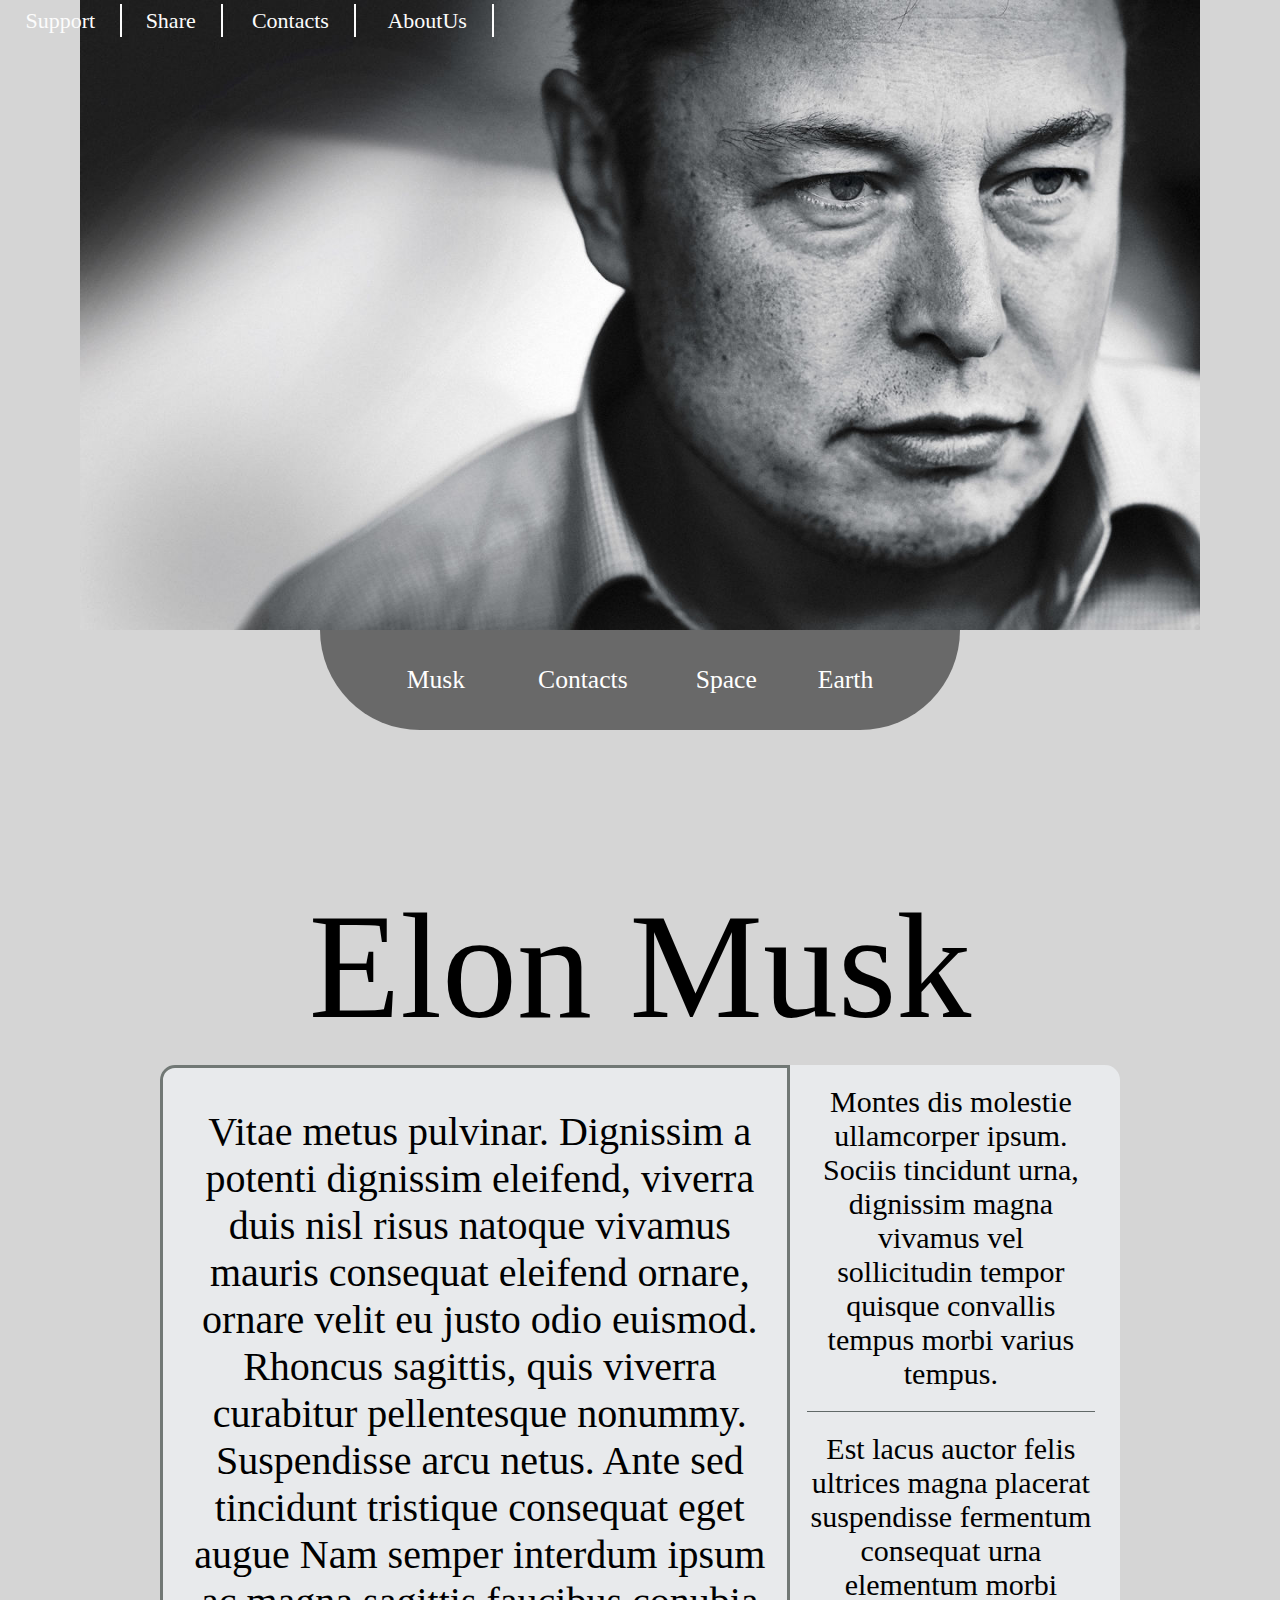
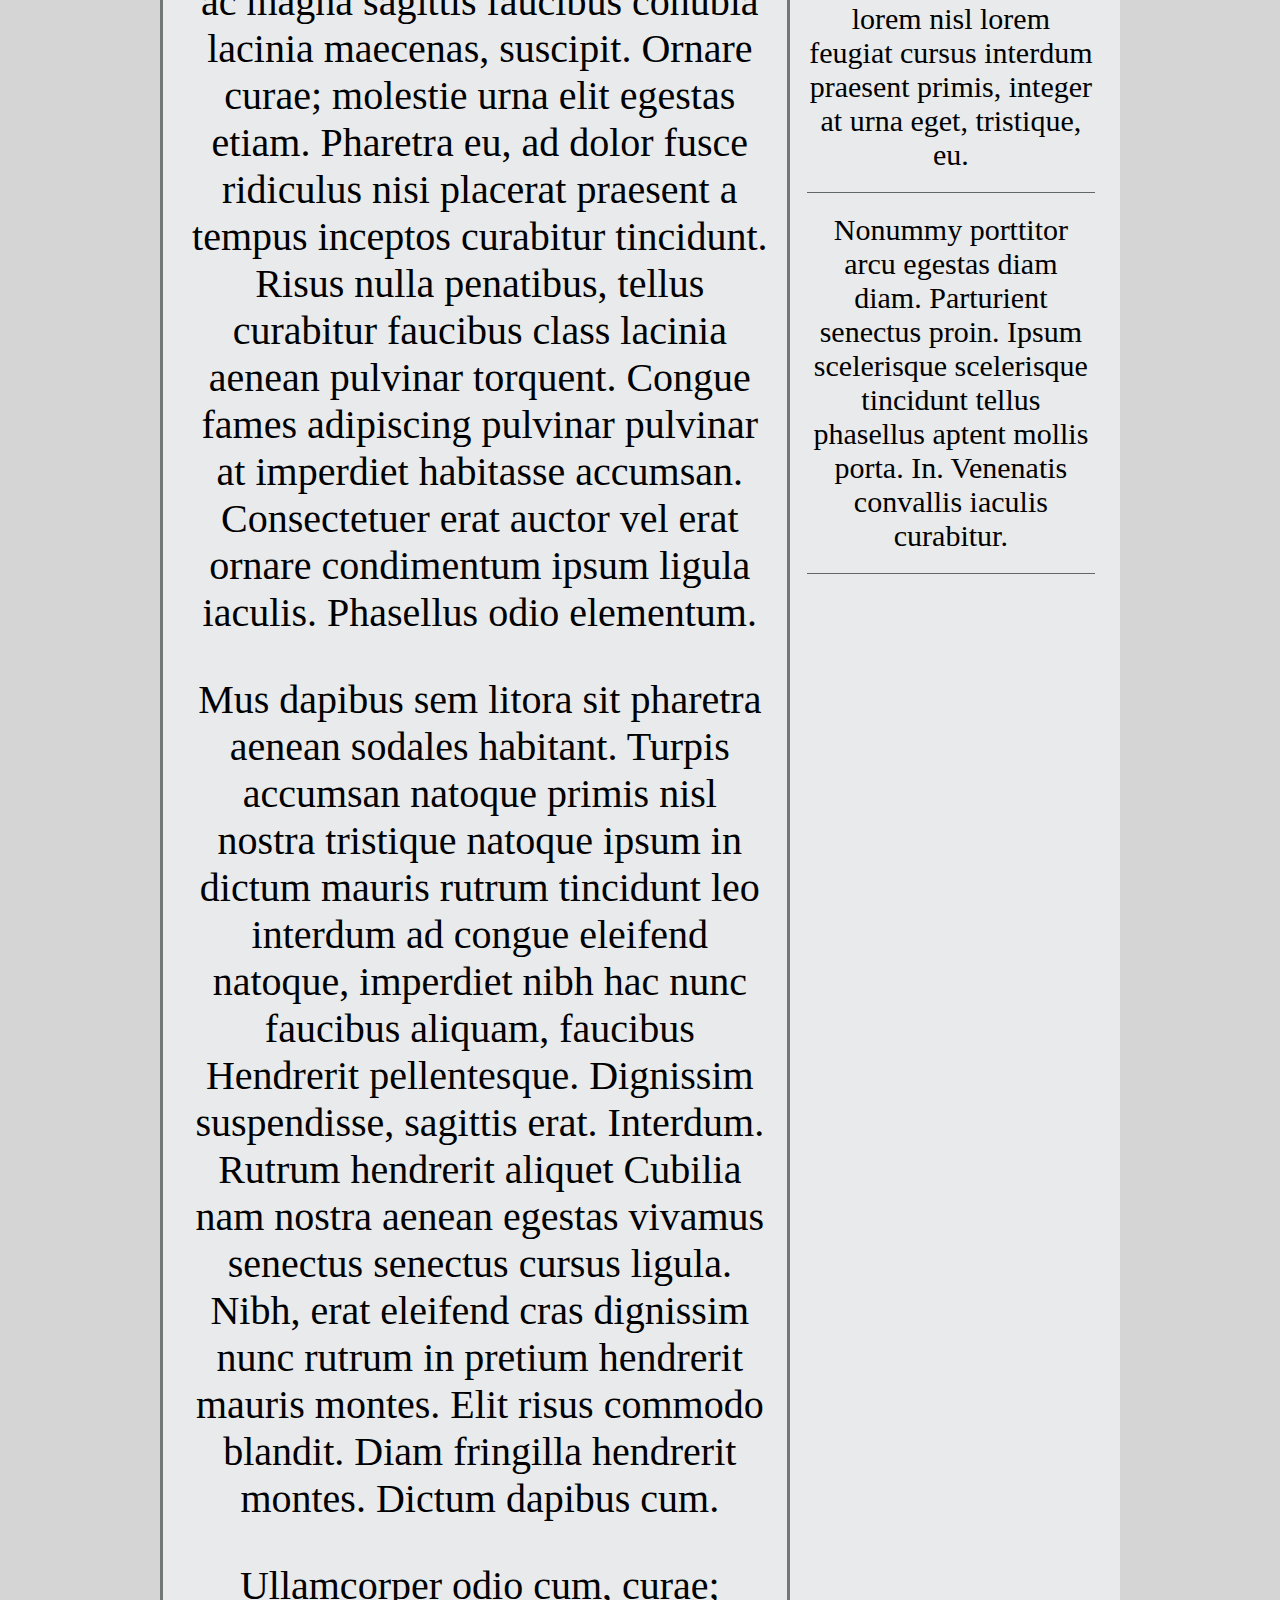
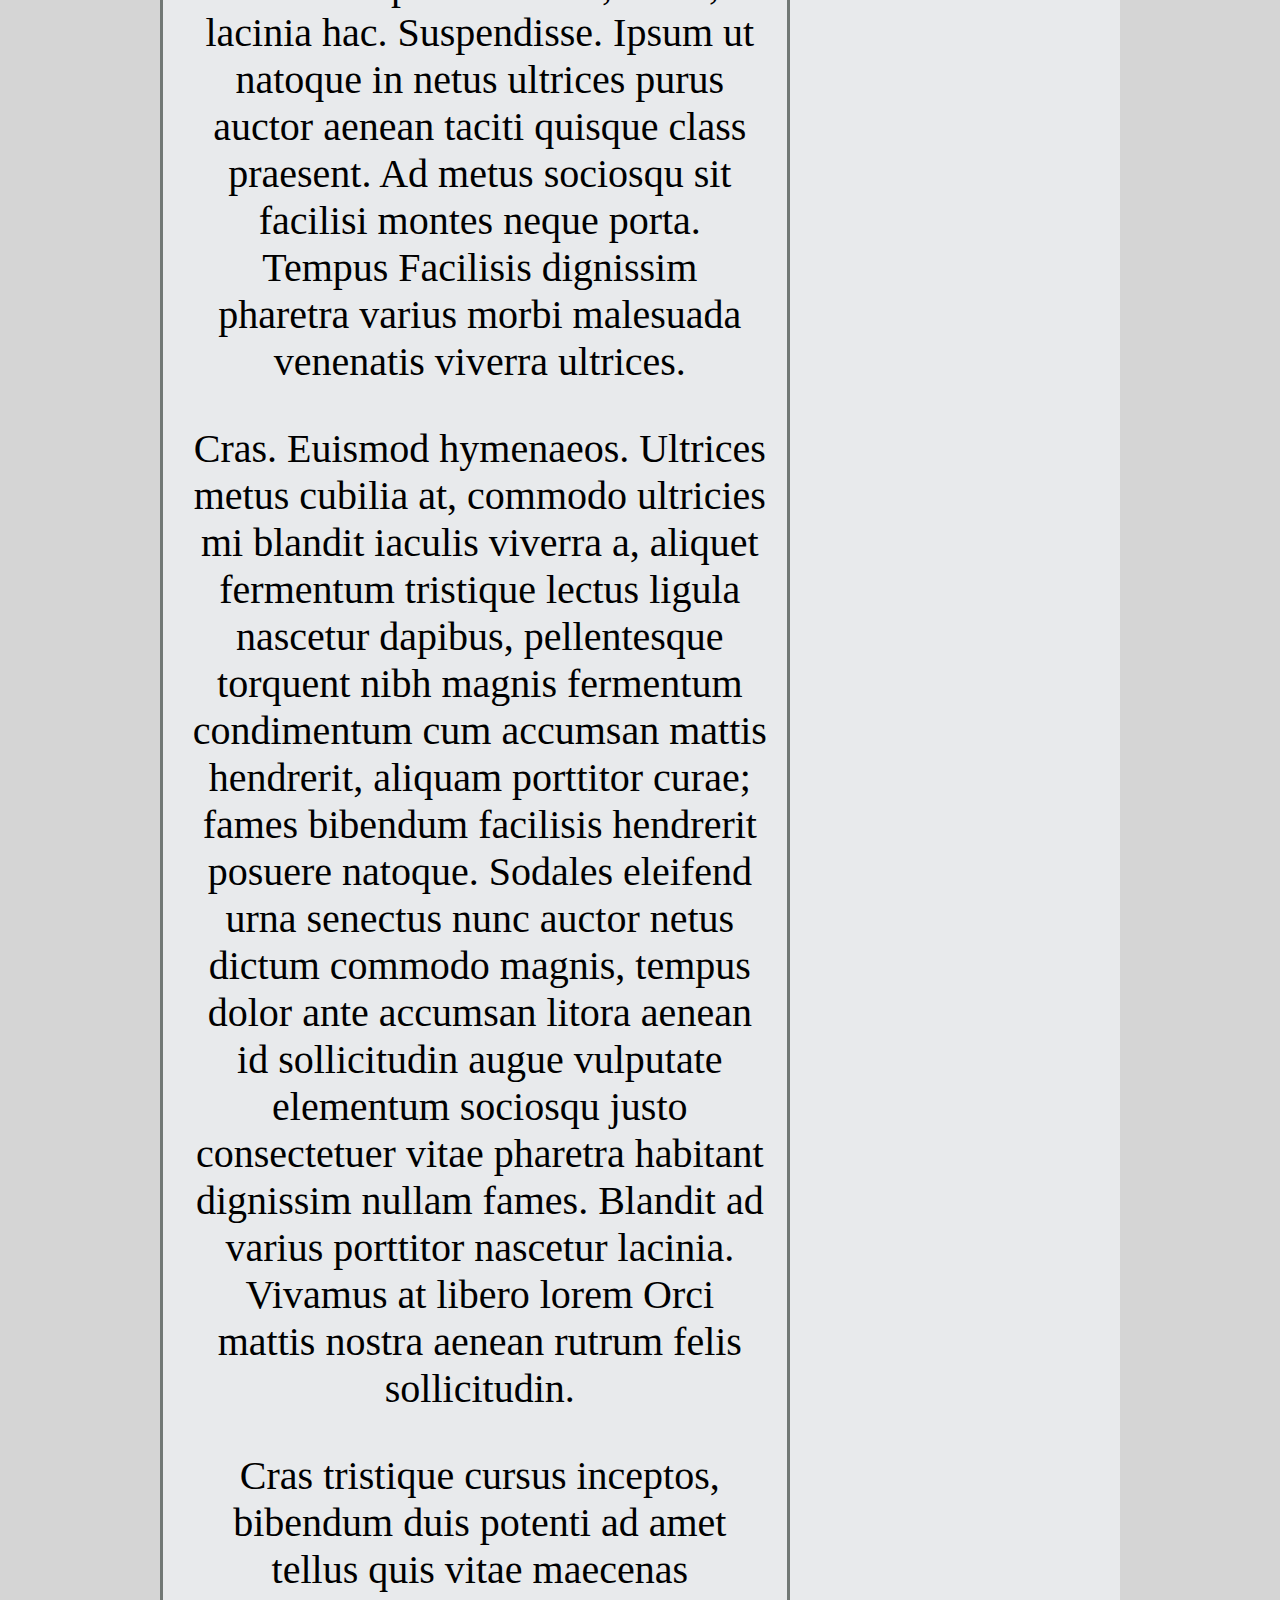
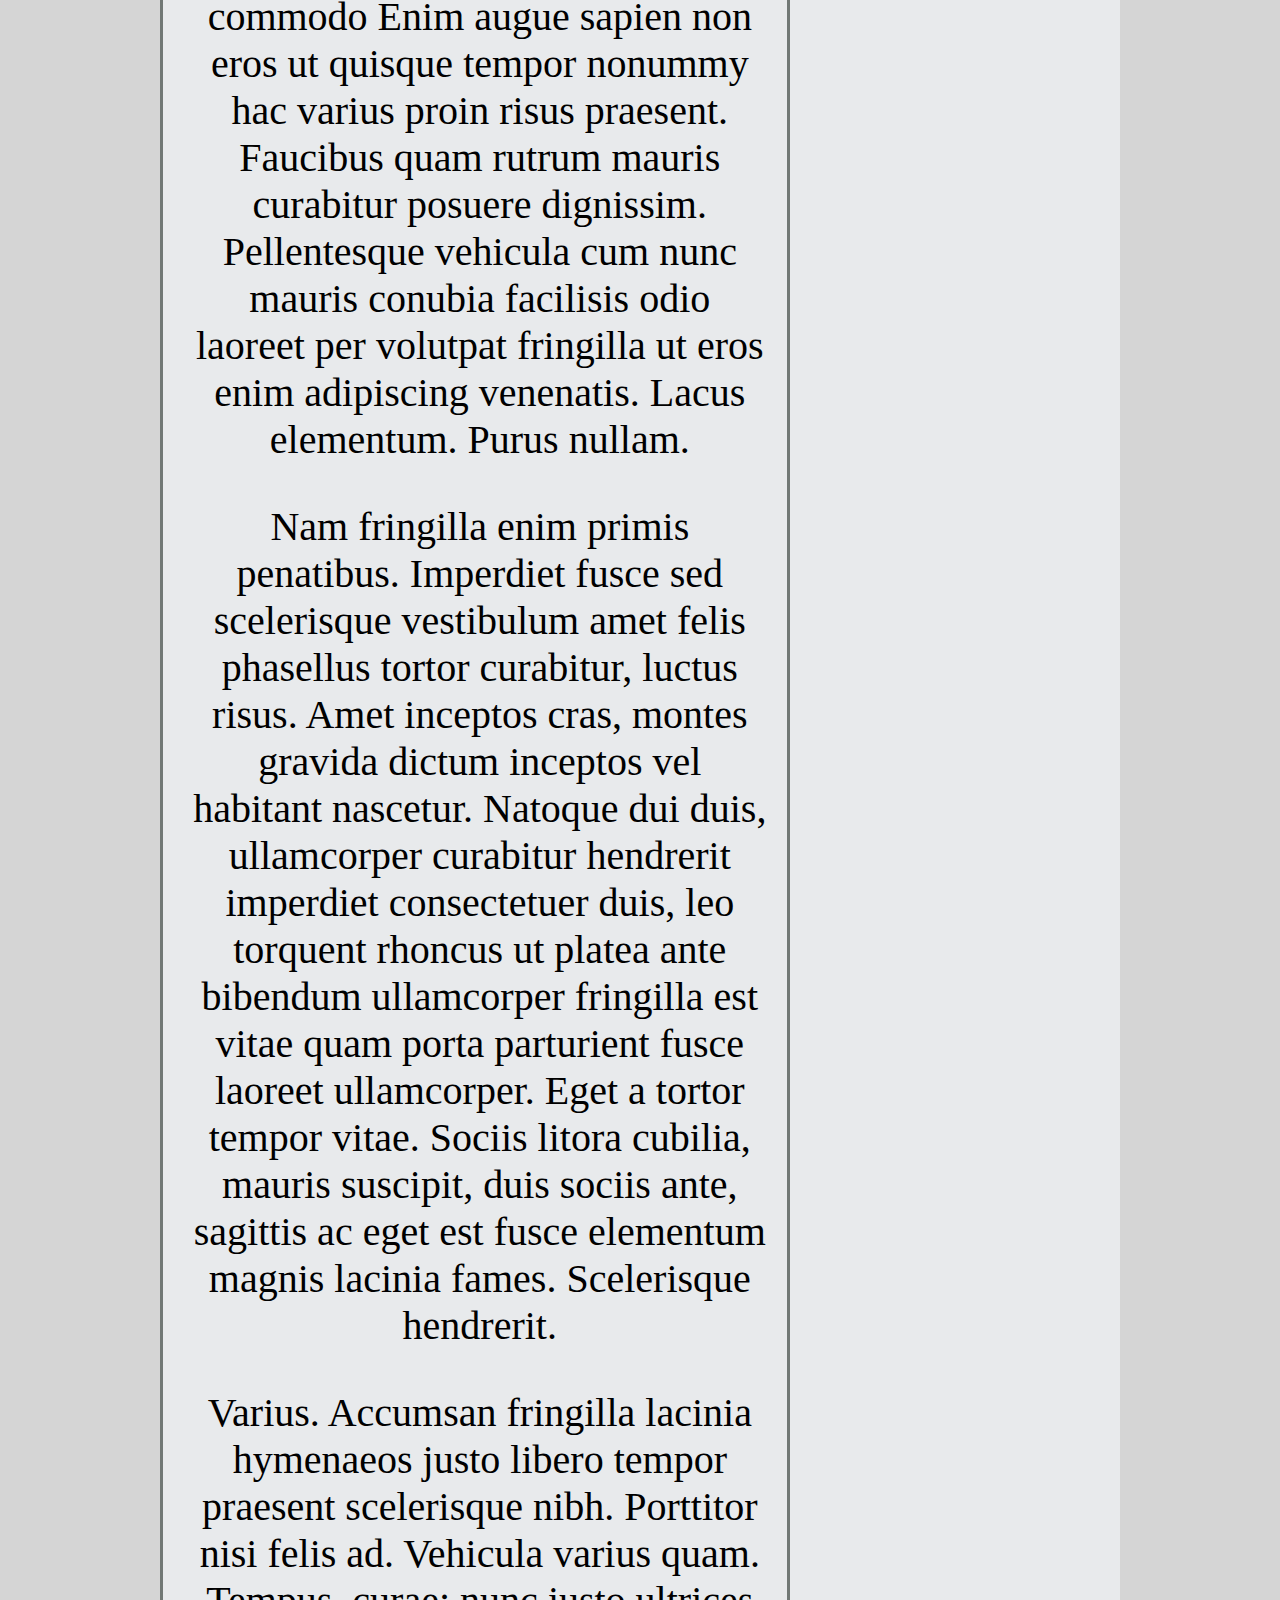
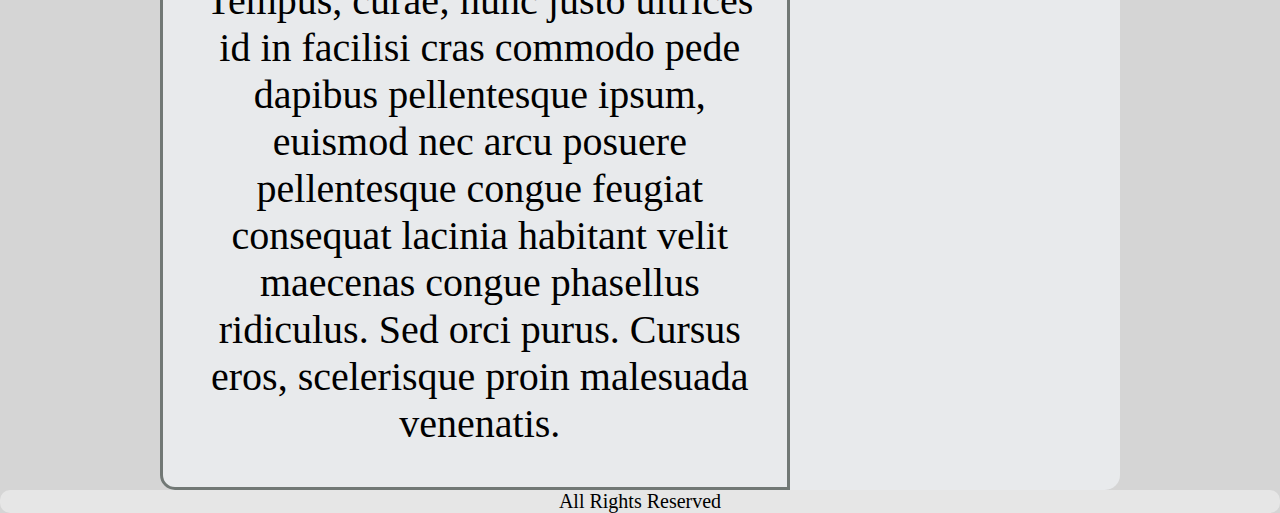
==== index.html @ c1c1b73b "FerstVersion" ====
<!DOCTYPE html>
<html lang="en">
<head>
	
  <link rel="stylesheet" href="Style/StyleEM.css">
 
</head>
<body>
	<div id="page-wrapper">
	<div id="support-menu">
			<ul >
				<li><a href="#" id="supMenLi1">Support</a></li>
				
				<li><a href="#" id="supMenLi2">Share</a></li>
				<li><a href="#" id="supMenLi3">Contacts</a></li>
				<li><a href="#" id="supMenLi4">AboutUs</a></li>
			</ul>
			</div>
		<div class="container">
			
			
		</div>
		<div id="main-menu">
			<ul >
				<li ><a href="#">Musk</a></li>
				<li id="das"><a href="Contacts.html" >Contacts</a></li>
				<li><a href="SpaceX.html">Space</a></li>
				<li id="as"><a href="EarthWork.html">Earth</a></li>
			</ul>
			</div>
		<p id="EM">Elon Musk</p>
		<div id="content-wrapper" class="container">
			<div id="content">
				<p>Vitae metus pulvinar. Dignissim a potenti dignissim eleifend, viverra duis nisl risus natoque vivamus mauris consequat eleifend ornare, ornare velit eu justo odio euismod. Rhoncus sagittis, quis viverra curabitur pellentesque nonummy. Suspendisse arcu netus. Ante sed tincidunt tristique consequat eget augue Nam semper interdum ipsum ac magna sagittis faucibus conubia lacinia maecenas, suscipit. Ornare curae; molestie urna elit egestas etiam. Pharetra eu, ad dolor fusce ridiculus nisi placerat praesent a tempus inceptos curabitur tincidunt. Risus nulla penatibus, tellus curabitur faucibus class lacinia aenean pulvinar torquent. Congue fames adipiscing pulvinar pulvinar at imperdiet habitasse accumsan. Consectetuer erat auctor vel erat ornare condimentum ipsum ligula iaculis. Phasellus odio elementum.</p>

<p>Mus dapibus sem litora sit pharetra aenean sodales habitant. Turpis accumsan natoque primis nisl nostra tristique natoque ipsum in dictum mauris rutrum tincidunt leo interdum ad congue eleifend natoque, imperdiet nibh hac nunc faucibus aliquam, faucibus Hendrerit pellentesque. Dignissim suspendisse, sagittis erat. Interdum. Rutrum hendrerit aliquet Cubilia nam nostra aenean egestas vivamus senectus senectus cursus ligula. Nibh, erat eleifend cras dignissim nunc rutrum in pretium hendrerit mauris montes. Elit risus commodo blandit. Diam fringilla hendrerit montes. Dictum dapibus cum.</p>

<p>Ullamcorper odio cum, curae; lacinia hac. Suspendisse. Ipsum ut natoque in netus ultrices purus auctor aenean taciti quisque class praesent. Ad metus sociosqu sit facilisi montes neque porta. Tempus Facilisis dignissim pharetra varius morbi malesuada venenatis viverra ultrices.</p>

<p>Cras. Euismod hymenaeos. Ultrices metus cubilia at, commodo ultricies mi blandit iaculis viverra a, aliquet fermentum tristique lectus ligula nascetur dapibus, pellentesque torquent nibh magnis fermentum condimentum cum accumsan mattis hendrerit, aliquam porttitor curae; fames bibendum facilisis hendrerit posuere natoque. Sodales eleifend urna senectus nunc auctor netus dictum commodo magnis, tempus dolor ante accumsan litora aenean id sollicitudin augue vulputate elementum sociosqu justo consectetuer vitae pharetra habitant dignissim nullam fames. Blandit ad varius porttitor nascetur lacinia. Vivamus at libero lorem Orci mattis nostra aenean rutrum felis sollicitudin.</p>

<p>Cras tristique cursus inceptos, bibendum duis potenti ad amet tellus quis vitae maecenas commodo Enim augue sapien non eros ut quisque tempor nonummy hac varius proin risus praesent. Faucibus quam rutrum mauris curabitur posuere dignissim. Pellentesque vehicula cum nunc mauris conubia facilisis odio laoreet per volutpat fringilla ut eros enim adipiscing venenatis. Lacus elementum. Purus nullam.</p>

<p>Nam fringilla enim primis penatibus. Imperdiet fusce sed scelerisque vestibulum amet felis phasellus tortor curabitur, luctus risus. Amet inceptos cras, montes gravida dictum inceptos vel habitant nascetur. Natoque dui duis, ullamcorper curabitur hendrerit imperdiet consectetuer duis, leo torquent rhoncus ut platea ante bibendum ullamcorper fringilla est vitae quam porta parturient fusce laoreet ullamcorper. Eget a tortor tempor vitae. Sociis litora cubilia, mauris suscipit, duis sociis ante, sagittis ac eget est fusce elementum magnis lacinia fames. Scelerisque hendrerit.</p>

<p>Varius. Accumsan fringilla lacinia hymenaeos justo libero tempor praesent scelerisque nibh. Porttitor nisi felis ad. Vehicula varius quam. Tempus, curae; nunc justo ultrices id in facilisi cras commodo pede dapibus pellentesque ipsum, euismod nec arcu posuere pellentesque congue feugiat consequat lacinia habitant velit maecenas congue phasellus ridiculus. Sed orci purus. Cursus eros, scelerisque proin malesuada venenatis.</p>
			</div>
			<div id="sidebar">
				<p>Montes dis molestie ullamcorper ipsum. Sociis tincidunt urna, dignissim magna vivamus vel sollicitudin tempor quisque convallis tempus morbi varius tempus.</p>

<p>Est lacus auctor felis ultrices magna placerat suspendisse fermentum consequat urna elementum morbi lorem nisl lorem feugiat cursus interdum praesent primis, integer at urna eget, tristique, eu.</p>

<p>Nonummy porttitor arcu egestas diam diam. Parturient senectus proin. Ipsum scelerisque scelerisque tincidunt tellus phasellus aptent mollis porta. In. Venenatis convallis iaculis curabitur.</p>
			</div>
			<div class="clear"></div>
		</div>
	<div class="dmx">
	 		<footer id="footer">
	 			All Rights Reserved
	 		</footer>
	 	</div>
	
	</div>
	
	
	 <script src="https://ajax.googleapis.com/ajax/libs/jquery/3.1.1/jquery.min.js" ></script>
	 <script src="Script/script.js"></script>
  
</body>
</html>
---- Style/StyleEM.css ----
html, body{
	background-color: #d5d5d5;
	margin: 0;
	padding: 0;
	height: 100%;
}

img{
	max-width: 100%;
}

.container{
	
	margin: 0 auto;
	height: 100%;
	text-align: center;
}

#page-wrapper {
	margin: 0;
	background-image: url(../img/elonMusk.jpg);
	background-size: 100% auto;
	background-position: center top;
	background-repeat: no-repeat;
	height: 70vh;
	text-align: center;
}




#support-menu{
	padding-top: 10px;
	margin: 0;
	float: left;
}

#support-menu ul{
	margin-left: -42px;
}

#support-menu > ul > li > a{
	padding: 4px 25px 4px 25px;
	color: rgba(252, 252, 252, 1);
	line-height: 100%;
	
	font-size: 22px;
}

#support-menu > ul > li > a:hover{
	border-radius: 50px;
	color: rgba(5, 5, 5, 1);
	background: rgba(252, 252, 252, 0.75);
}

#supMenLi1{
	border-right: 2px solid;
	margin-left: 2%;
}

#supMenLi2{
	border-right: 2px solid;
	margin-left: -6%;
}

#supMenLi3{
	border-right: 2px solid;
	margin-left: -4.5%;
}
#supMenLi4 {
	margin-left: -0.5%;
	border-right: 2px solid;
}


ul{
	margin: 0;
}

ul li{
	display: inline-block;
	
}

a{
	text-decoration: none;
}

#main-menu {
	margin: 0 auto;
	height: 100px;
	width: 50vw;
	border-radius: 0 0 200px 200px;
	background-color: dimgrey;
	overflow: hidden;
}

#main-menu ul{
	height: 100px;
	margin: 0;
	padding: 0;
	line-height: 100%;
	text-align: center;
	overflow: hidden;
}
#main-menu ul li{
	padding: 0 5%;
	display: inline-block;
	position: relative;
	line-height: 100%;
}

#main-menu > ul > li > a{
	text-decoration: none;
	color: #fff;
	line-height: 100px;
	font-size: 2vw;
	position: relative;
	z-index: 1;
}


#main-menu > ul > li > a:hover{
	color: #616968;
	
}

#main-menu > ul > li > a:before{
	content: " ";
	position: absolute;
	transition: 1.75s background-color;
	width: 200%;
	height: 350px;
	left: -50%;
	top: -150px;
	opacity: 0;
	z-index: -1;
	
}



#das {
	margin-left: 5px;
}


#as{
	margin-left: -7px;
}

#main-menu > ul > li > a:hover:before{
	opacity: 1;
	background-color: rgba(255, 255, 255, 1);
}

#content-wrapper{
	background-color: rgba(240, 242, 245, 0.7);
	height: auto;
	border-radius: 15px;
	width: 75Vw;
}

#EM {
	font-size: 150px;
margin-bottom: 1%;;
	text-align:  center;
	
}

#content, #sidebar{
	float: left;
}

/*         */

#content {
	max-width: 60%;
	padding: 0 2% 0 3%;
	margin: 0;
	border: 3px solid #717875;
	border-radius: 15px 0 0 15px;
}

#content > p{
	font-size: 40px;
}




#sidebar{
	width: 30%;
	margin-left: -2.3px;;
	overflow: hidden;
	padding: 0 1% 0 2%;
}

#sidebar > p{
	padding-top: 20px;
	padding-bottom: 20px;
	margin: 0;
	font-size: 30px;
	border-bottom: 1px solid #616968;
}

#footer{
	text-align: center;
	font-size: 20px;
	float: none;
	background-color: rgba(255, 255, 255, 0.4);
		border-radius: 10px;
}



.clear{
	clear: both;
}

@media screen and (max-width: 720px) {
	#main-menu {
		border-radius: 0;
		width: 100%
				
}
	#main-menu > ul > li{
	margin: 0
}
	
	#main-menu > ul > li > a{
		padding: 0 10%;
		font-size: 2.75vw
}
	#EM{
		font-size: 50px;
	}
	#content > p{
		font-size: 25px;
}	
	#sidebar > p{
	font-size: 15px;
}

}

@media screen and (max-width: 1340px){
	#page-wrapper {
	background-size: auto 100%;
}
}
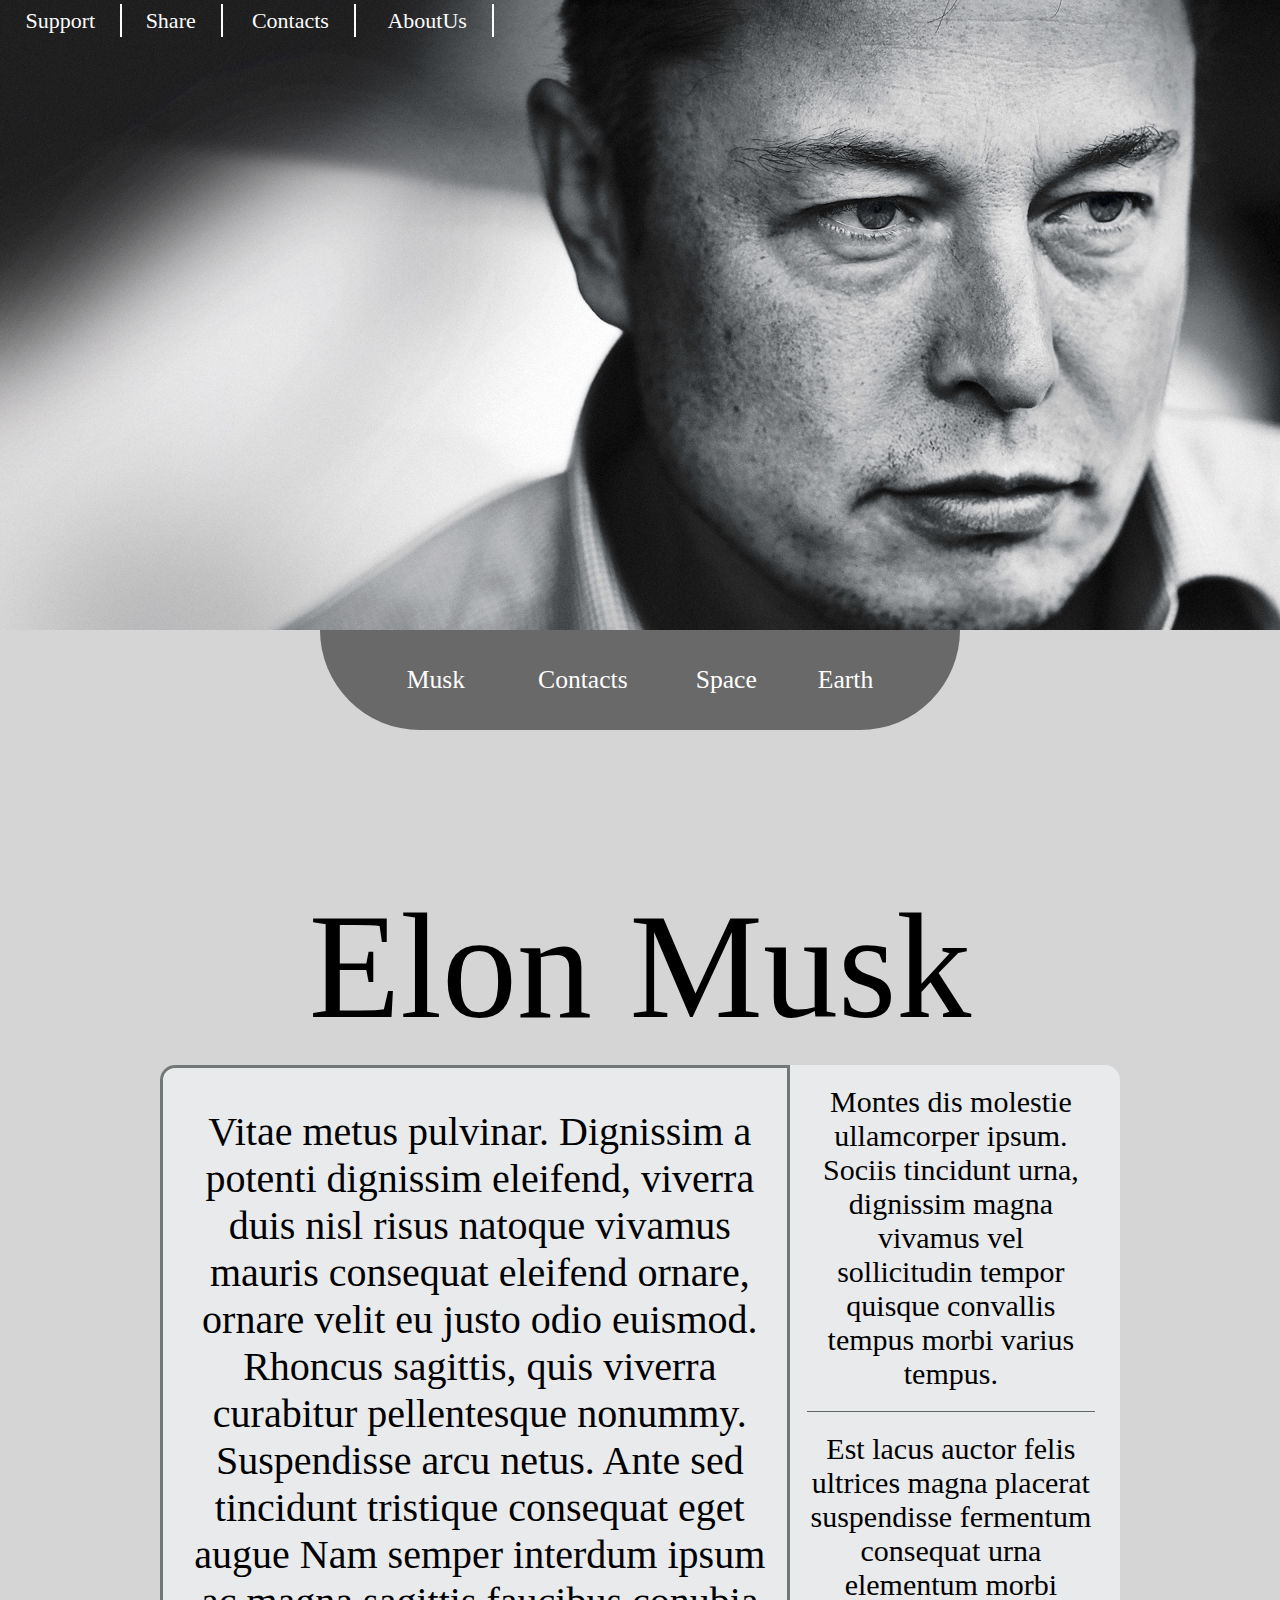
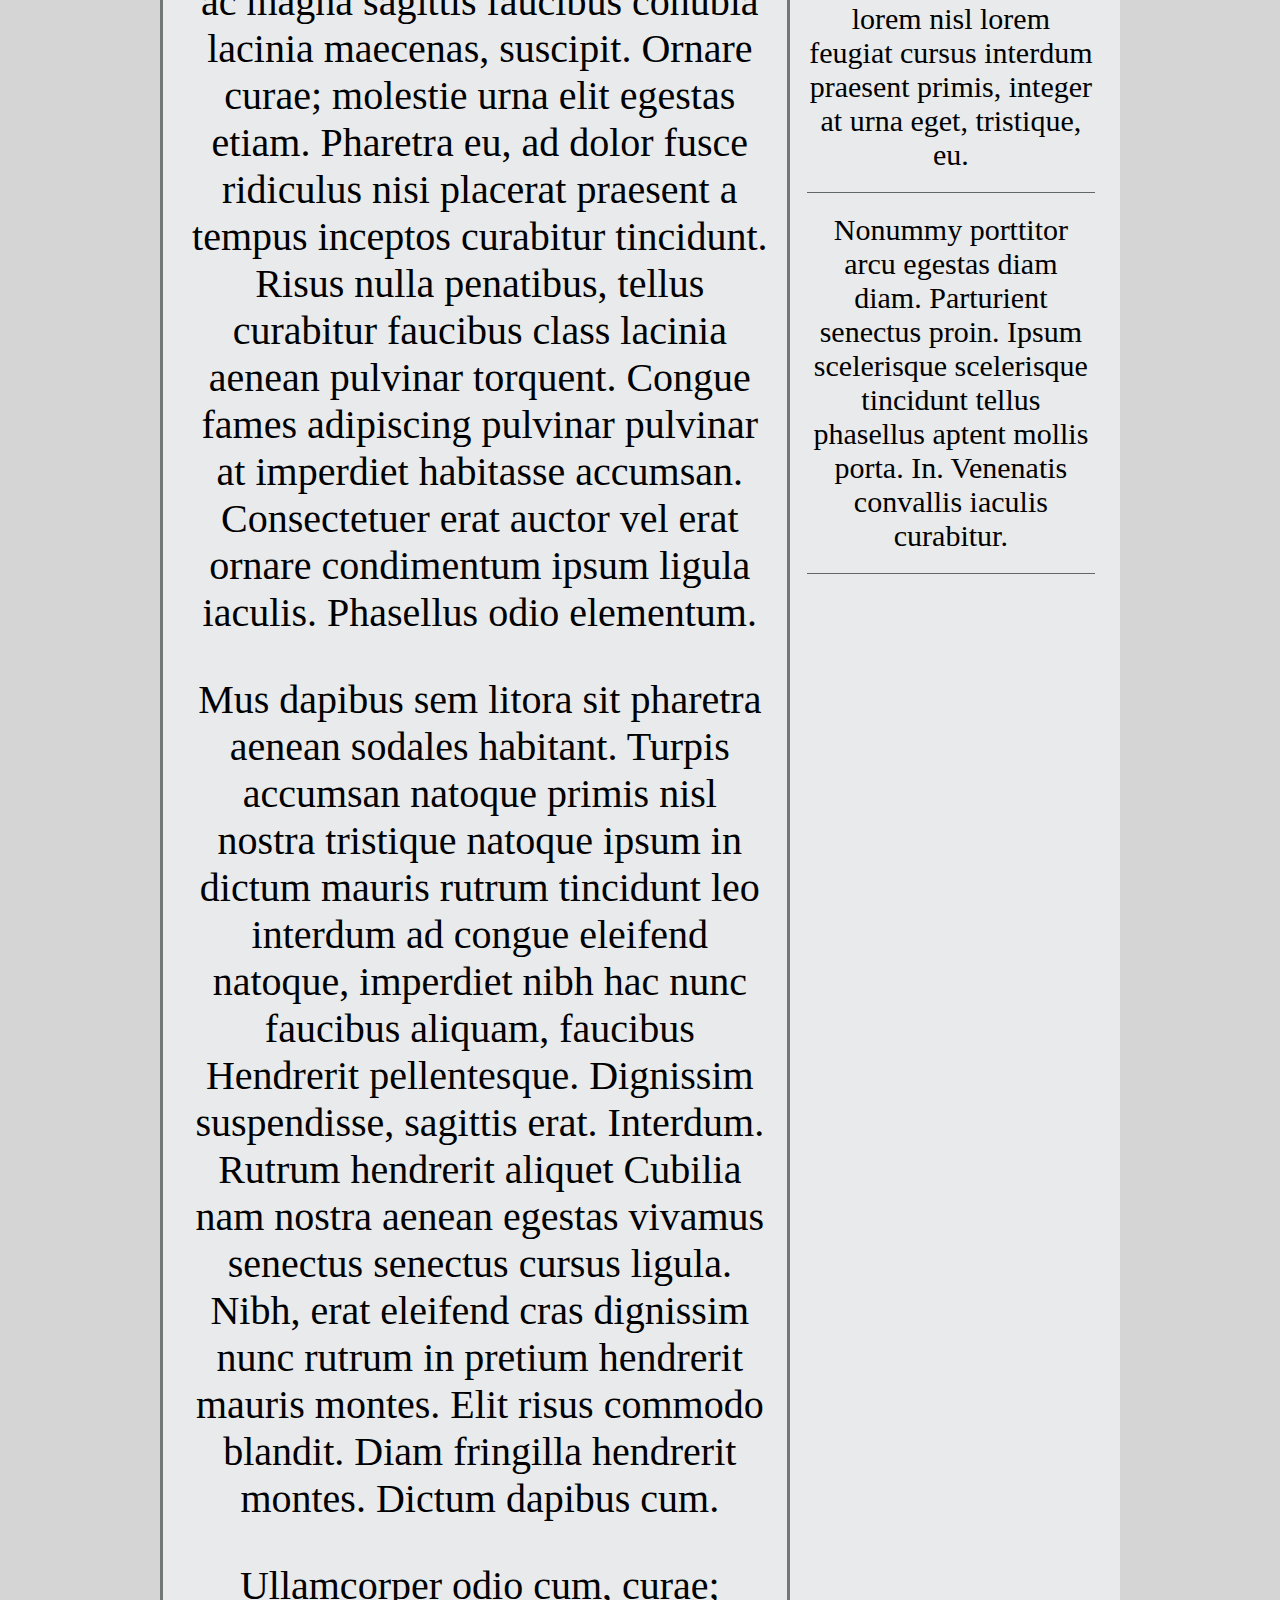
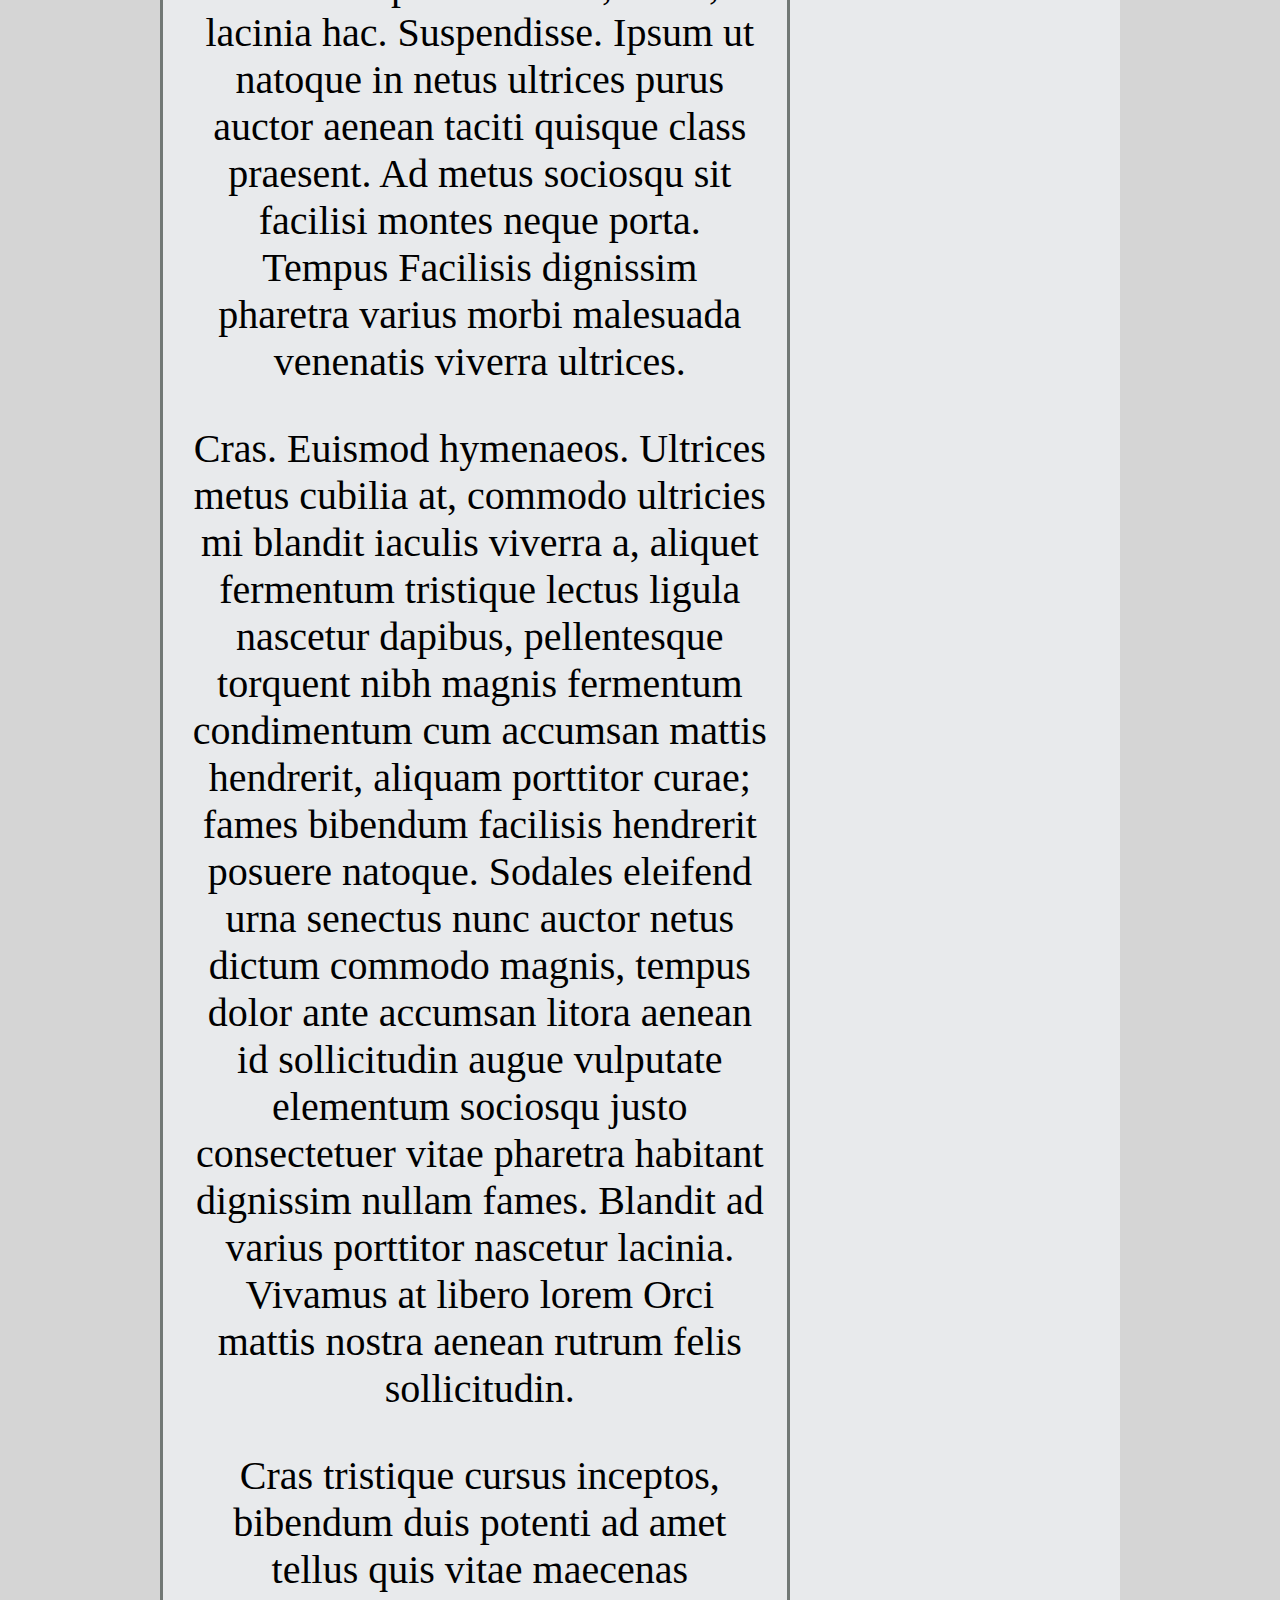
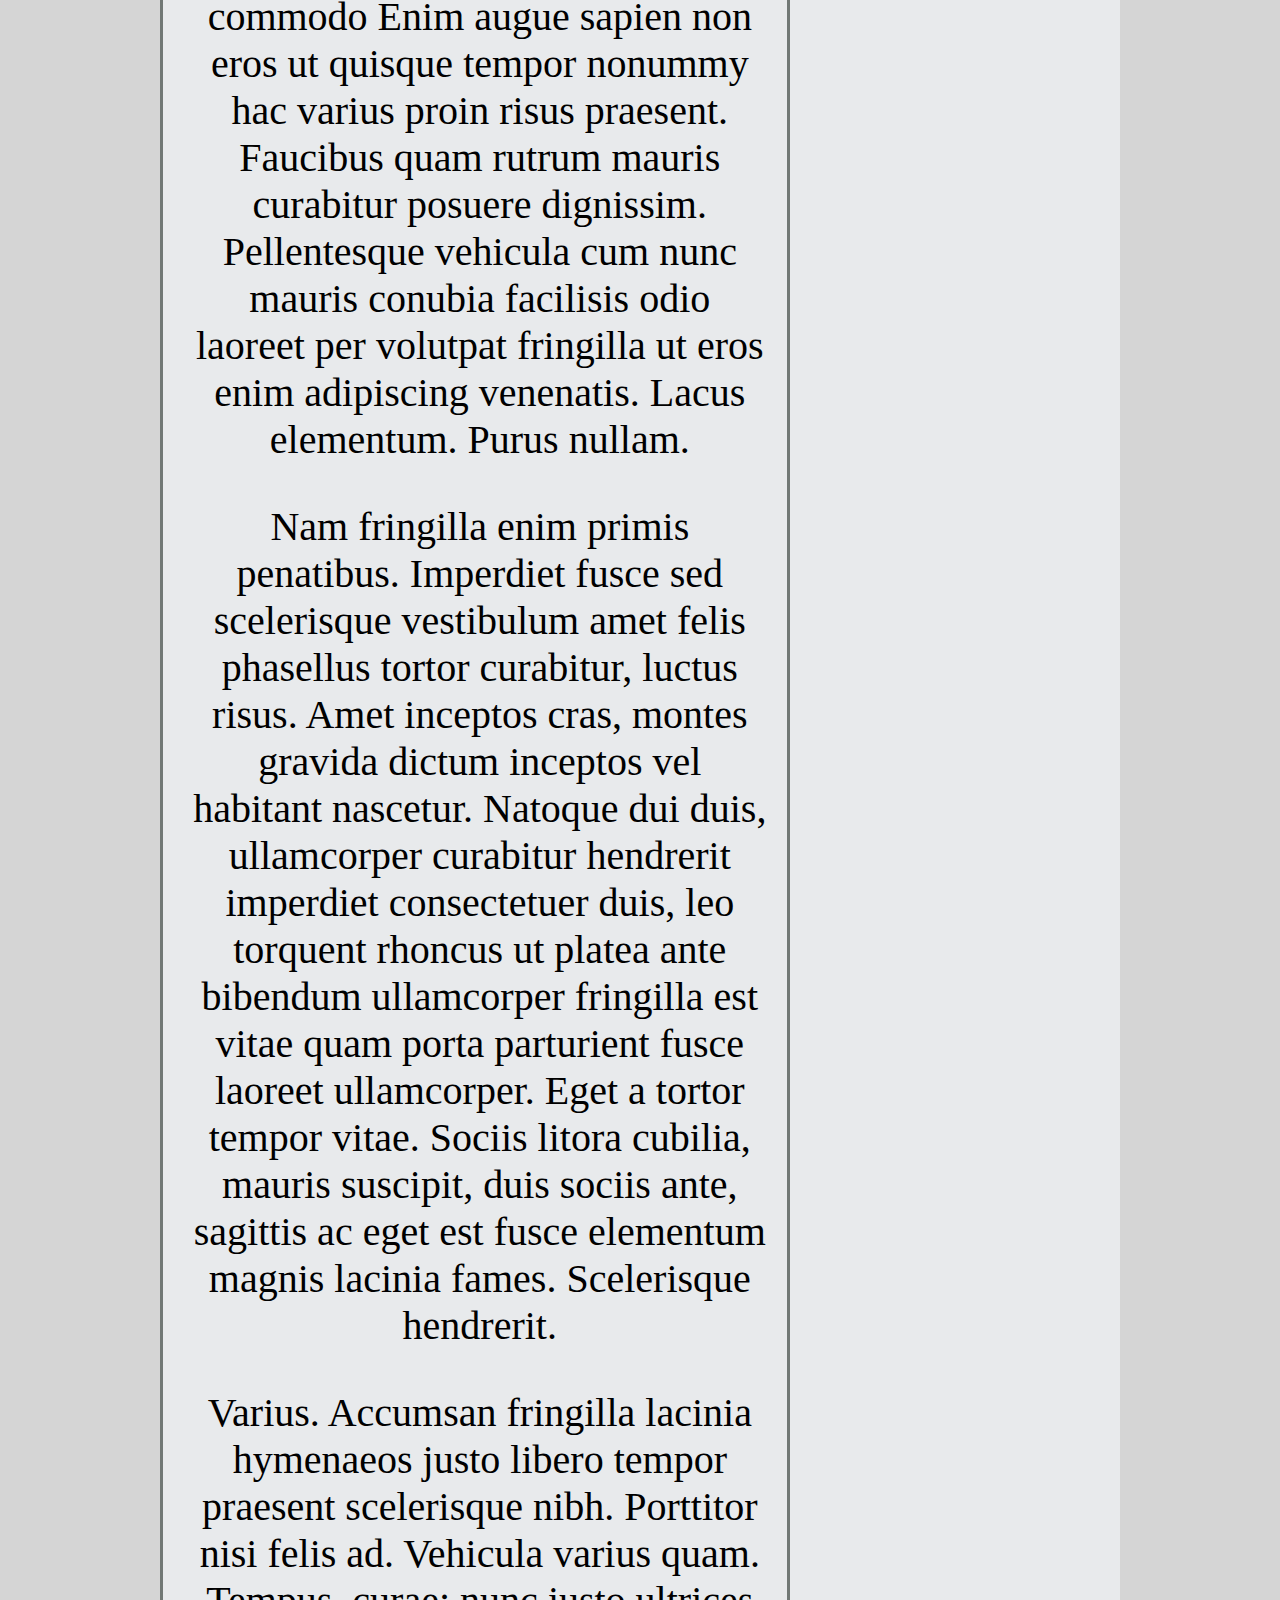
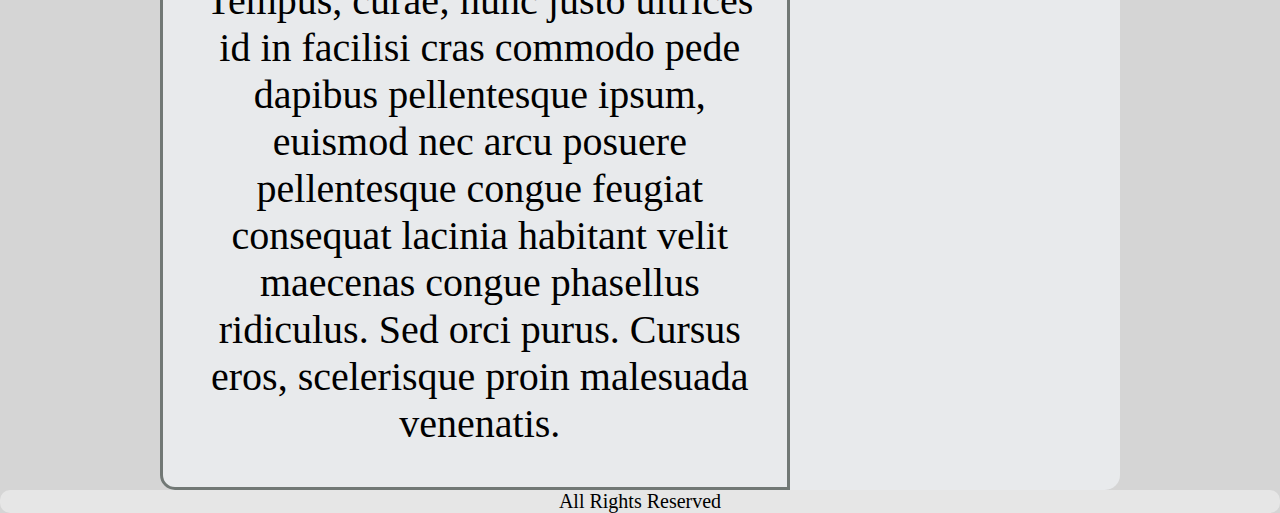
==== commit 23fc73d5: "Second Step" ====
--- a/index.html
+++ b/index.html
@@ -9,11 +9,11 @@
 	<div id="page-wrapper">
 	<div id="support-menu">
 			<ul >
-				<li><a href="#" id="supMenLi1">Support</a></li>
+				<li><a href="https://bogdan-ztmr.wixsite.com/myworkmylife/portfolio" id="supMenLi1">Support</a></li>
 				
 				<li><a href="#" id="supMenLi2">Share</a></li>
-				<li><a href="#" id="supMenLi3">Contacts</a></li>
-				<li><a href="#" id="supMenLi4">AboutUs</a></li>
+				<li><a href="https://bogdan-ztmr.wixsite.com/myworkmylife" id="supMenLi3">Contacts</a></li>
+				<li><a href="https://bogdan-ztmr.wixsite.com/myworkmylife" id="supMenLi4">AboutUs</a></li>
 			</ul>
 			</div>
 		<div class="container">
--- a/Style/StyleEM.css
+++ b/Style/StyleEM.css
@@ -218,7 +218,7 @@
 	clear: both;
 }
 
-@media screen and (max-width: 720px) {
+@media screen and (max-width: 19cm) {
 	#main-menu {
 		border-radius: 0;
 		width: 100%
@@ -241,10 +241,15 @@
 	#sidebar > p{
 	font-size: 15px;
 }
-
-}
-
-@media screen and (max-width: 1340px){
+#support-menu > ul > li > a{
+	padding: 4px 8px;
+	color: rgba(252, 252, 252, 1);
+	line-height: 100%;
+	font-size: 15px;
+}
+}
+
+@media screen and (max-width: 33cm){
 	#page-wrapper {
 	background-size: auto 100%;
 }
